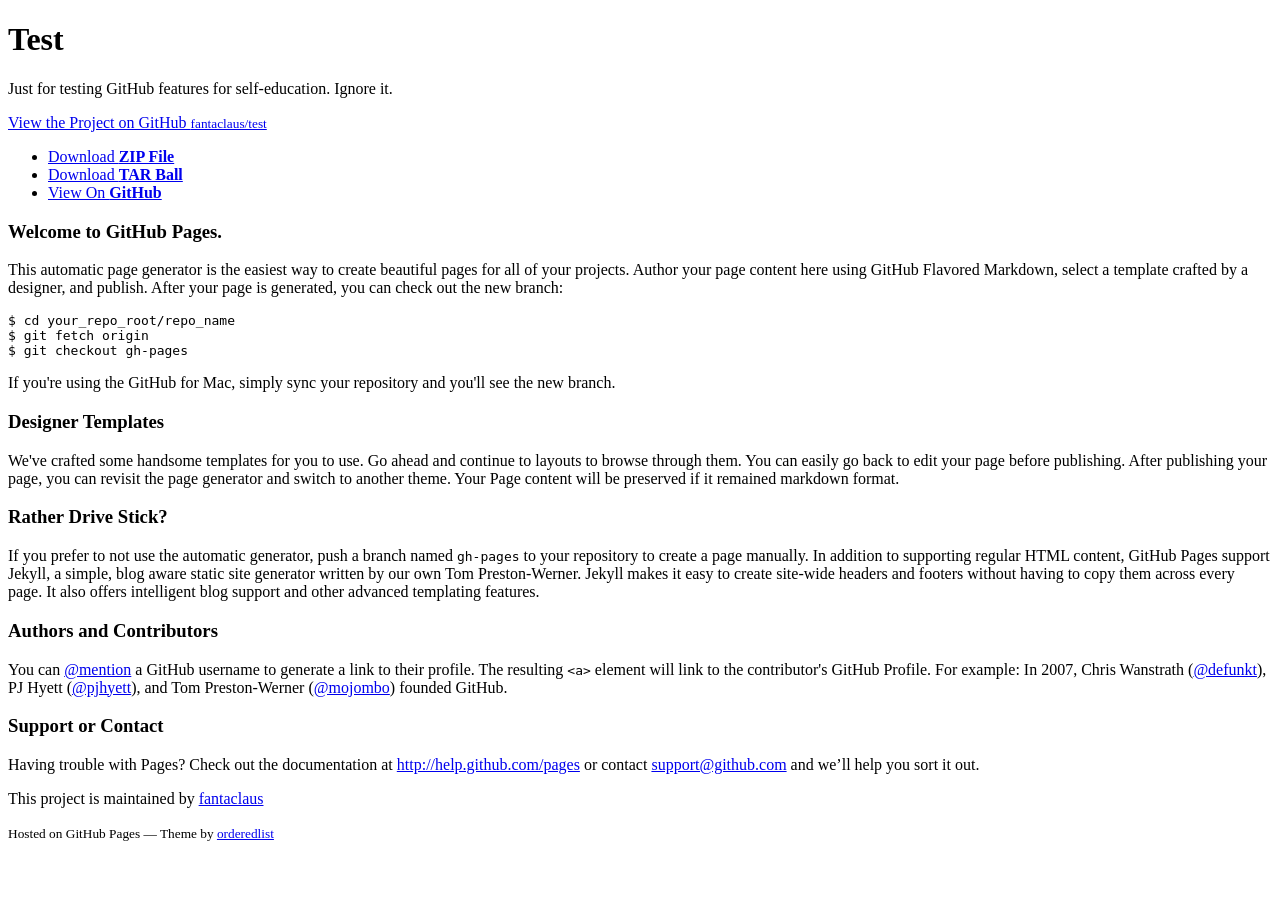
==== index.html @ 13d42951 "Create gh-pages branch via GitHub" ====
<!doctype html>
<html>
  <head>
    <meta charset="utf-8">
    <meta http-equiv="X-UA-Compatible" content="chrome=1">
    <title>Test by fantaclaus</title>

    <link rel="stylesheet" href="stylesheets/styles.css">
    <link rel="stylesheet" href="stylesheets/pygment_trac.css">
    <meta name="viewport" content="width=device-width, initial-scale=1, user-scalable=no">
    <!--[if lt IE 9]>
    <script src="//html5shiv.googlecode.com/svn/trunk/html5.js"></script>
    <![endif]-->
  </head>
  <body>
    <div class="wrapper">
      <header>
        <h1>Test</h1>
        <p>Just for testing GitHub features for self-education. Ignore it.</p>

        <p class="view"><a href="https://github.com/fantaclaus/test">View the Project on GitHub <small>fantaclaus/test</small></a></p>


        <ul>
          <li><a href="https://github.com/fantaclaus/test/zipball/master">Download <strong>ZIP File</strong></a></li>
          <li><a href="https://github.com/fantaclaus/test/tarball/master">Download <strong>TAR Ball</strong></a></li>
          <li><a href="https://github.com/fantaclaus/test">View On <strong>GitHub</strong></a></li>
        </ul>
      </header>
      <section>
        <h3>
<a name="welcome-to-github-pages" class="anchor" href="#welcome-to-github-pages"><span class="octicon octicon-link"></span></a>Welcome to GitHub Pages.</h3>

<p>This automatic page generator is the easiest way to create beautiful pages for all of your projects. Author your page content here using GitHub Flavored Markdown, select a template crafted by a designer, and publish. After your page is generated, you can check out the new branch:</p>

<pre><code>$ cd your_repo_root/repo_name
$ git fetch origin
$ git checkout gh-pages
</code></pre>

<p>If you're using the GitHub for Mac, simply sync your repository and you'll see the new branch.</p>

<h3>
<a name="designer-templates" class="anchor" href="#designer-templates"><span class="octicon octicon-link"></span></a>Designer Templates</h3>

<p>We've crafted some handsome templates for you to use. Go ahead and continue to layouts to browse through them. You can easily go back to edit your page before publishing. After publishing your page, you can revisit the page generator and switch to another theme. Your Page content will be preserved if it remained markdown format.</p>

<h3>
<a name="rather-drive-stick" class="anchor" href="#rather-drive-stick"><span class="octicon octicon-link"></span></a>Rather Drive Stick?</h3>

<p>If you prefer to not use the automatic generator, push a branch named <code>gh-pages</code> to your repository to create a page manually. In addition to supporting regular HTML content, GitHub Pages support Jekyll, a simple, blog aware static site generator written by our own Tom Preston-Werner. Jekyll makes it easy to create site-wide headers and footers without having to copy them across every page. It also offers intelligent blog support and other advanced templating features.</p>

<h3>
<a name="authors-and-contributors" class="anchor" href="#authors-and-contributors"><span class="octicon octicon-link"></span></a>Authors and Contributors</h3>

<p>You can <a href="https://github.com/blog/821" class="user-mention">@mention</a> a GitHub username to generate a link to their profile. The resulting <code>&lt;a&gt;</code> element will link to the contributor's GitHub Profile. For example: In 2007, Chris Wanstrath (<a href="https://github.com/defunkt" class="user-mention">@defunkt</a>), PJ Hyett (<a href="https://github.com/pjhyett" class="user-mention">@pjhyett</a>), and Tom Preston-Werner (<a href="https://github.com/mojombo" class="user-mention">@mojombo</a>) founded GitHub.</p>

<h3>
<a name="support-or-contact" class="anchor" href="#support-or-contact"><span class="octicon octicon-link"></span></a>Support or Contact</h3>

<p>Having trouble with Pages? Check out the documentation at <a href="http://help.github.com/pages">http://help.github.com/pages</a> or contact <a href="mailto:support@github.com">support@github.com</a> and we’ll help you sort it out.</p>
      </section>
      <footer>
        <p>This project is maintained by <a href="https://github.com/fantaclaus">fantaclaus</a></p>
        <p><small>Hosted on GitHub Pages &mdash; Theme by <a href="https://github.com/orderedlist">orderedlist</a></small></p>
      </footer>
    </div>
    <script src="javascripts/scale.fix.js"></script>
    
  </body>
</html>
---- stylesheets/pygment_trac.css ----
.highlight  { background: #ffffff; }
.highlight .c { color: #999988; font-style: italic } /* Comment */
.highlight .err { color: #a61717; background-color: #e3d2d2 } /* Error */
.highlight .k { font-weight: bold } /* Keyword */
.highlight .o { font-weight: bold } /* Operator */
.highlight .cm { color: #999988; font-style: italic } /* Comment.Multiline */
.highlight .cp { color: #999999; font-weight: bold } /* Comment.Preproc */
.highlight .c1 { color: #999988; font-style: italic } /* Comment.Single */
.highlight .cs { color: #999999; font-weight: bold; font-style: italic } /* Comment.Special */
.highlight .gd { color: #000000; background-color: #ffdddd } /* Generic.Deleted */
.highlight .gd .x { color: #000000; background-color: #ffaaaa } /* Generic.Deleted.Specific */
.highlight .ge { font-style: italic } /* Generic.Emph */
.highlight .gr { color: #aa0000 } /* Generic.Error */
.highlight .gh { color: #999999 } /* Generic.Heading */
.highlight .gi { color: #000000; background-color: #ddffdd } /* Generic.Inserted */
.highlight .gi .x { color: #000000; background-color: #aaffaa } /* Generic.Inserted.Specific */
.highlight .go { color: #888888 } /* Generic.Output */
.highlight .gp { color: #555555 } /* Generic.Prompt */
.highlight .gs { font-weight: bold } /* Generic.Strong */
.highlight .gu { color: #800080; font-weight: bold; } /* Generic.Subheading */
.highlight .gt { color: #aa0000 } /* Generic.Traceback */
.highlight .kc { font-weight: bold } /* Keyword.Constant */
.highlight .kd { font-weight: bold } /* Keyword.Declaration */
.highlight .kn { font-weight: bold } /* Keyword.Namespace */
.highlight .kp { font-weight: bold } /* Keyword.Pseudo */
.highlight .kr { font-weight: bold } /* Keyword.Reserved */
.highlight .kt { color: #445588; font-weight: bold } /* Keyword.Type */
.highlight .m { color: #009999 } /* Literal.Number */
.highlight .s { color: #d14 } /* Literal.String */
.highlight .na { color: #008080 } /* Name.Attribute */
.highlight .nb { color: #0086B3 } /* Name.Builtin */
.highlight .nc { color: #445588; font-weight: bold } /* Name.Class */
.highlight .no { color: #008080 } /* Name.Constant */
.highlight .ni { color: #800080 } /* Name.Entity */
.highlight .ne { color: #990000; font-weight: bold } /* Name.Exception */
.highlight .nf { color: #990000; font-weight: bold } /* Name.Function */
.highlight .nn { color: #555555 } /* Name.Namespace */
.highlight .nt { color: #000080 } /* Name.Tag */
.highlight .nv { color: #008080 } /* Name.Variable */
.highlight .ow { font-weight: bold } /* Operator.Word */
.highlight .w { color: #bbbbbb } /* Text.Whitespace */
.highlight .mf { color: #009999 } /* Literal.Number.Float */
.highlight .mh { color: #009999 } /* Literal.Number.Hex */
.highlight .mi { color: #009999 } /* Literal.Number.Integer */
.highlight .mo { color: #009999 } /* Literal.Number.Oct */
.highlight .sb { color: #d14 } /* Literal.String.Backtick */
.highlight .sc { color: #d14 } /* Literal.String.Char */
.highlight .sd { color: #d14 } /* Literal.String.Doc */
.highlight .s2 { color: #d14 } /* Literal.String.Double */
.highlight .se { color: #d14 } /* Literal.String.Escape */
.highlight .sh { color: #d14 } /* Literal.String.Heredoc */
.highlight .si { color: #d14 } /* Literal.String.Interpol */
.highlight .sx { color: #d14 } /* Literal.String.Other */
.highlight .sr { color: #009926 } /* Literal.String.Regex */
.highlight .s1 { color: #d14 } /* Literal.String.Single */
.highlight .ss { color: #990073 } /* Literal.String.Symbol */
.highlight .bp { color: #999999 } /* Name.Builtin.Pseudo */
.highlight .vc { color: #008080 } /* Name.Variable.Class */
.highlight .vg { color: #008080 } /* Name.Variable.Global */
.highlight .vi { color: #008080 } /* Name.Variable.Instance */
.highlight .il { color: #009999 } /* Literal.Number.Integer.Long */

.type-csharp .highlight .k { color: #0000FF }
.type-csharp .highlight .kt { color: #0000FF }
.type-csharp .highlight .nf { color: #000000; font-weight: normal }
.type-csharp .highlight .nc { color: #2B91AF }
.type-csharp .highlight .nn { color: #000000 }
.type-csharp .highlight .s { color: #A31515 }
.type-csharp .highlight .sc { color: #A31515 }
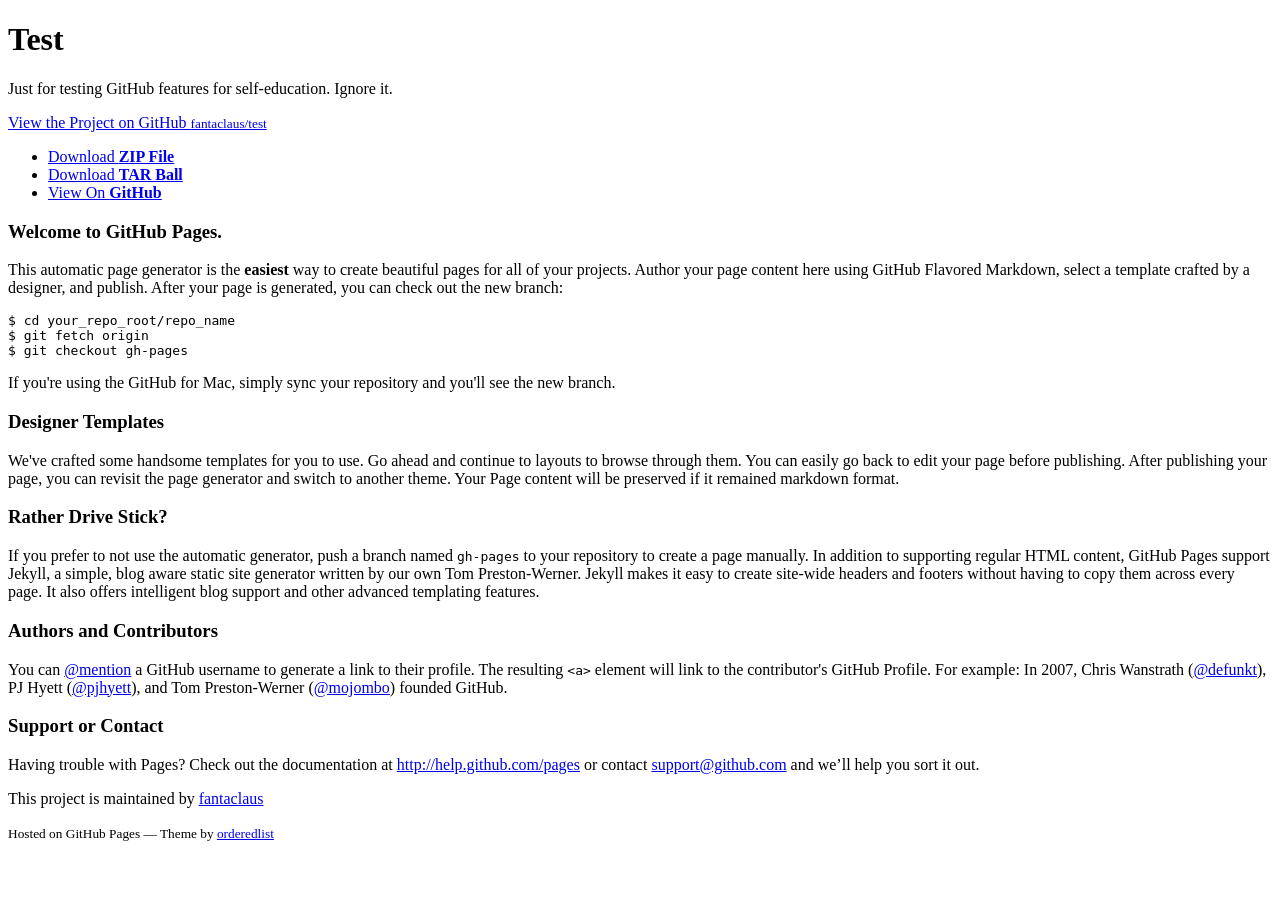
==== commit e56fb34e: "Update index.html" ====
--- a/index.html
+++ b/index.html
@@ -31,7 +31,7 @@
         <h3>
 <a name="welcome-to-github-pages" class="anchor" href="#welcome-to-github-pages"><span class="octicon octicon-link"></span></a>Welcome to GitHub Pages.</h3>
 
-<p>This automatic page generator is the easiest way to create beautiful pages for all of your projects. Author your page content here using GitHub Flavored Markdown, select a template crafted by a designer, and publish. After your page is generated, you can check out the new branch:</p>
+<p>This automatic page generator is the <b>easiest</b> way to create beautiful pages for all of your projects. Author your page content here using GitHub Flavored Markdown, select a template crafted by a designer, and publish. After your page is generated, you can check out the new branch:</p>
 
 <pre><code>$ cd your_repo_root/repo_name
 $ git fetch origin
@@ -68,4 +68,4 @@
     <script src="javascripts/scale.fix.js"></script>
     
   </body>
-</html>+</html>
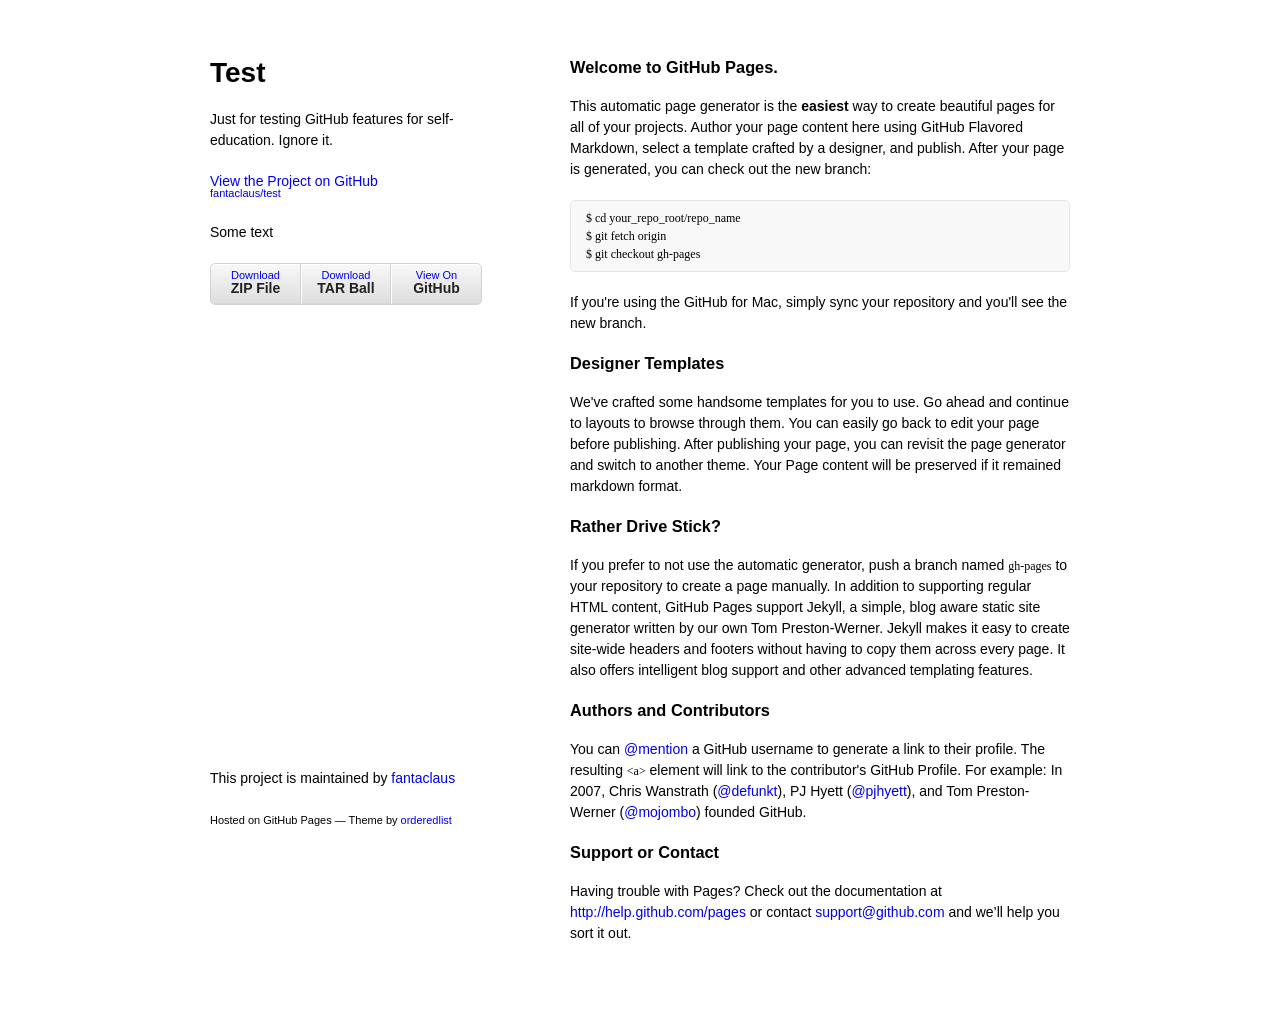
==== commit 363d84c9: "Update index.html" ====
--- a/index.html
+++ b/index.html
@@ -19,7 +19,7 @@
         <p>Just for testing GitHub features for self-education. Ignore it.</p>
 
         <p class="view"><a href="https://github.com/fantaclaus/test">View the Project on GitHub <small>fantaclaus/test</small></a></p>
-
+<p>Some text</p>
 
         <ul>
           <li><a href="https://github.com/fantaclaus/test/zipball/master">Download <strong>ZIP File</strong></a></li>
--- a/stylesheets/styles.css
+++ b/stylesheets/styles.css
@@ -0,0 +1,245 @@
+body {
+  padding:50px;
+  font:14px/1.5 "Helvetica Neue", Helvetica, Arial, sans-serif;
+}
+
+h1, h2, h3, h4, h5, h6 {
+  margin:0 0 20px;
+}
+
+p, ul, ol, table, pre, dl {
+  margin:0 0 20px;
+}
+
+h1, h2, h3 {
+  line-height:1.1;
+}
+
+h1 {
+  font-size:28px;
+}
+
+h2 {
+
+}
+
+h3, h4, h5, h6 {
+
+}
+
+a {
+  font-weight:400;
+  text-decoration:none;
+}
+
+a small {
+  font-size:11px;
+  margin-top:-0.6em;
+  display:block;
+}
+
+.wrapper {
+  width:860px;
+  margin:0 auto;
+}
+
+blockquote {
+  border-left:1px solid #e5e5e5;
+  margin:0;
+  padding:0 0 0 20px;
+  font-style:italic;
+}
+
+code, pre {
+  font-family:Monaco, Bitstream Vera Sans Mono, Lucida Console, Terminal;
+  font-size:12px;
+}
+
+pre {
+  padding:8px 15px;
+  background: #f8f8f8;  
+  border-radius:5px;
+  border:1px solid #e5e5e5;
+  overflow-x: auto;
+}
+
+table {
+  width:100%;
+  border-collapse:collapse;
+}
+
+th, td {
+  text-align:left;
+  padding:5px 10px;
+  border-bottom:1px solid #e5e5e5;
+}
+
+dt {
+  color:#444;
+  font-weight:700;
+}
+
+th {
+  color:#444;
+}
+
+img {
+  max-width:100%;
+}
+
+header {
+  width:270px;
+  float:left;
+  position:fixed;
+}
+
+header ul {
+  list-style:none;
+  height:40px;
+  
+  padding:0;
+  
+  background: #eee;
+  background: -moz-linear-gradient(top, #f8f8f8 0%, #dddddd 100%);
+  background: -webkit-gradient(linear, left top, left bottom, color-stop(0%,#f8f8f8), color-stop(100%,#dddddd));
+  background: -webkit-linear-gradient(top, #f8f8f8 0%,#dddddd 100%);
+  background: -o-linear-gradient(top, #f8f8f8 0%,#dddddd 100%);
+  background: -ms-linear-gradient(top, #f8f8f8 0%,#dddddd 100%);
+  background: linear-gradient(top, #f8f8f8 0%,#dddddd 100%);
+  
+  border-radius:5px;
+  border:1px solid #d2d2d2;
+  box-shadow:inset #fff 0 1px 0, inset rgba(0,0,0,0.03) 0 -1px 0;
+  width:270px;
+}
+
+header li {
+  width:89px;
+  float:left;
+  border-right:1px solid #d2d2d2;
+  height:40px;
+}
+
+header ul a {
+  line-height:1;
+  font-size:11px;
+  display:block;
+  text-align:center;
+  padding-top:6px;
+  height:40px;
+}
+
+strong {
+  color:#222;
+  font-weight:700;
+}
+
+header ul li + li {
+  width:88px;
+  border-left:1px solid #fff;
+}
+
+header ul li + li + li {
+  border-right:none;
+  width:89px;
+}
+
+header ul a strong {
+  font-size:14px;
+  display:block;
+}
+
+section {
+  width:500px;
+  float:right;
+  padding-bottom:50px;
+}
+
+small {
+  font-size:11px;
+}
+
+hr {
+  border:0;
+  background:#e5e5e5;
+  height:1px;
+  margin:0 0 20px;
+}
+
+footer {
+  width:270px;
+  float:left;
+  position:fixed;
+  bottom:50px;
+}
+
+@media print, screen and (max-width: 960px) {
+  
+  div.wrapper {
+    width:auto;
+    margin:0;
+  }
+  
+  header, section, footer {
+    float:none;
+    position:static;
+    width:auto;
+  }
+  
+  header {
+    padding-right:320px;
+  }
+  
+  section {
+    border:1px solid #e5e5e5;
+    border-width:1px 0;
+    padding:20px 0;
+    margin:0 0 20px;
+  }
+  
+  header a small {
+    display:inline;
+  }
+  
+  header ul {
+    position:absolute;
+    right:50px;
+    top:52px;
+  }
+}
+
+@media print, screen and (max-width: 720px) {
+  body {
+    word-wrap:break-word;
+  }
+  
+  header {
+    padding:0;
+  }
+  
+  header ul, header p.view {
+    position:static;
+  }
+  
+  pre, code {
+    word-wrap:normal;
+  }
+}
+
+@media print, screen and (max-width: 480px) {
+  body {
+    padding:15px;
+  }
+  
+  header ul {
+    display:none;
+  }
+}
+
+@media print {
+  body {
+    padding:0.4in;
+    font-size:12pt;
+    color:#444;
+  }
+}
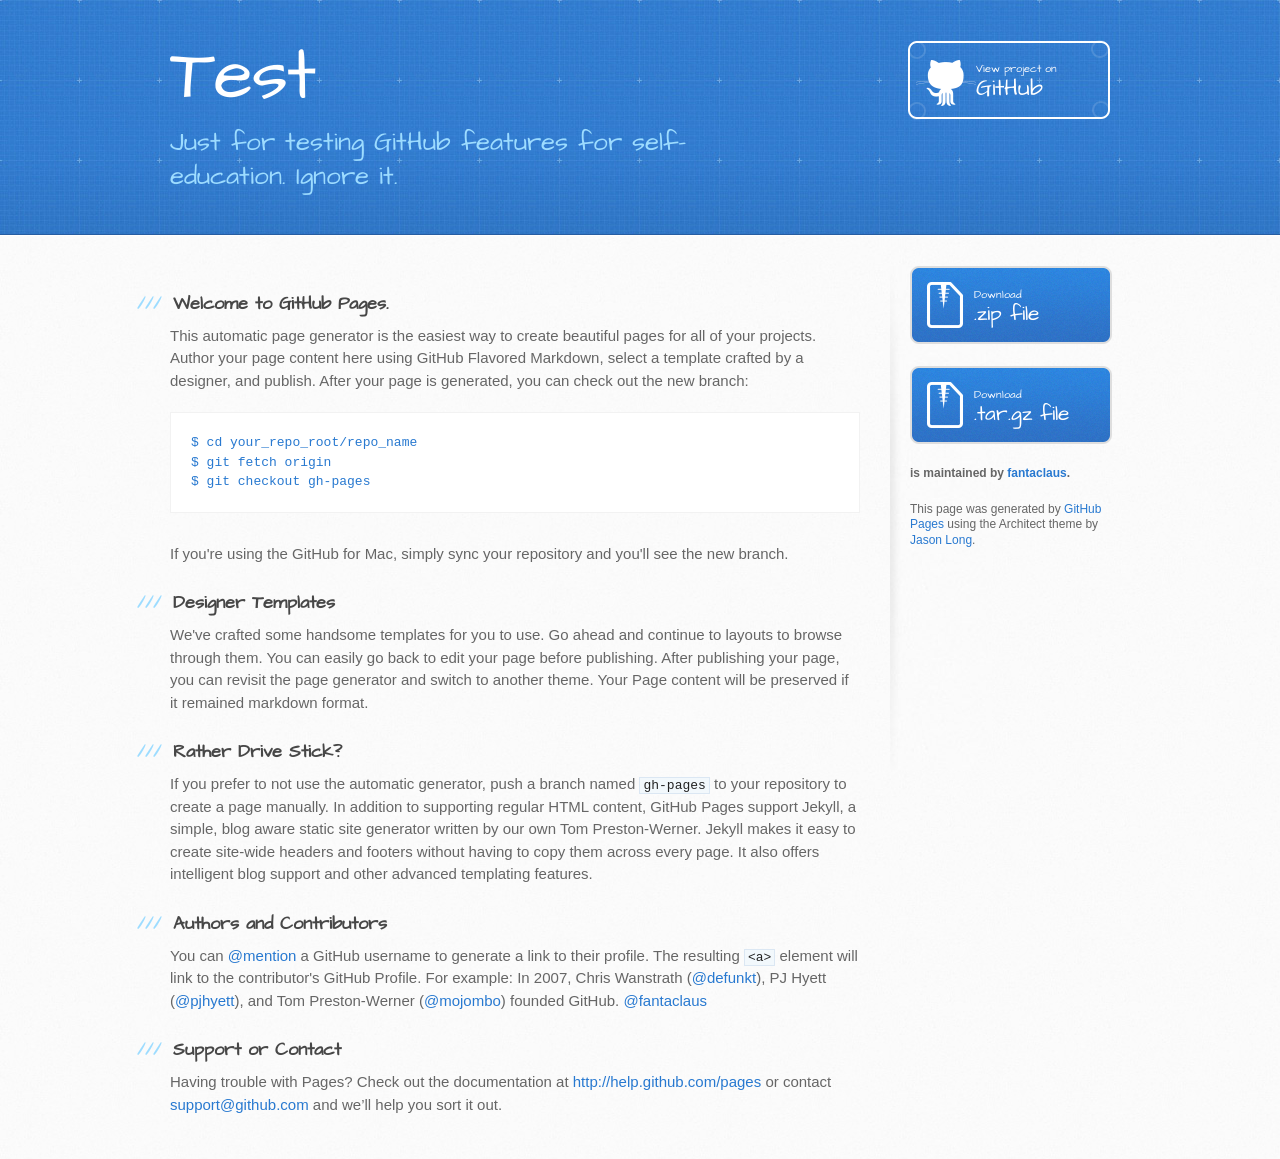
==== commit a4e566b4: "Create gh-pages branch via GitHub" ====
--- a/index.html
+++ b/index.html
@@ -1,37 +1,37 @@
-<!doctype html>
+<!DOCTYPE html>
 <html>
   <head>
-    <meta charset="utf-8">
+    <meta charset='utf-8'>
     <meta http-equiv="X-UA-Compatible" content="chrome=1">
-    <title>Test by fantaclaus</title>
+    <meta name="viewport" content="width=device-width, initial-scale=1, maximum-scale=1">
+    <link href='https://fonts.googleapis.com/css?family=Architects+Daughter' rel='stylesheet' type='text/css'>
+    <link rel="stylesheet" type="text/css" href="stylesheets/stylesheet.css" media="screen">
+    <link rel="stylesheet" type="text/css" href="stylesheets/pygment_trac.css" media="screen">
+    <link rel="stylesheet" type="text/css" href="stylesheets/print.css" media="print">
 
-    <link rel="stylesheet" href="stylesheets/styles.css">
-    <link rel="stylesheet" href="stylesheets/pygment_trac.css">
-    <meta name="viewport" content="width=device-width, initial-scale=1, user-scalable=no">
     <!--[if lt IE 9]>
     <script src="//html5shiv.googlecode.com/svn/trunk/html5.js"></script>
     <![endif]-->
+
+    <title>Test by fantaclaus</title>
   </head>
+
   <body>
-    <div class="wrapper">
-      <header>
+    <header>
+      <div class="inner">
         <h1>Test</h1>
-        <p>Just for testing GitHub features for self-education. Ignore it.</p>
+        <h2>Just for testing GitHub features for self-education. Ignore it.</h2>
+        <a href="https://github.com/fantaclaus/test" class="button"><small>View project on</small> GitHub</a>
+      </div>
+    </header>
 
-        <p class="view"><a href="https://github.com/fantaclaus/test">View the Project on GitHub <small>fantaclaus/test</small></a></p>
-<p>Some text</p>
-
-        <ul>
-          <li><a href="https://github.com/fantaclaus/test/zipball/master">Download <strong>ZIP File</strong></a></li>
-          <li><a href="https://github.com/fantaclaus/test/tarball/master">Download <strong>TAR Ball</strong></a></li>
-          <li><a href="https://github.com/fantaclaus/test">View On <strong>GitHub</strong></a></li>
-        </ul>
-      </header>
-      <section>
-        <h3>
+    <div id="content-wrapper">
+      <div class="inner clearfix">
+        <section id="main-content">
+          <h3>
 <a name="welcome-to-github-pages" class="anchor" href="#welcome-to-github-pages"><span class="octicon octicon-link"></span></a>Welcome to GitHub Pages.</h3>
 
-<p>This automatic page generator is the <b>easiest</b> way to create beautiful pages for all of your projects. Author your page content here using GitHub Flavored Markdown, select a template crafted by a designer, and publish. After your page is generated, you can check out the new branch:</p>
+<p>This automatic page generator is the easiest way to create beautiful pages for all of your projects. Author your page content here using GitHub Flavored Markdown, select a template crafted by a designer, and publish. After your page is generated, you can check out the new branch:</p>
 
 <pre><code>$ cd your_repo_root/repo_name
 $ git fetch origin
@@ -53,19 +53,31 @@
 <h3>
 <a name="authors-and-contributors" class="anchor" href="#authors-and-contributors"><span class="octicon octicon-link"></span></a>Authors and Contributors</h3>
 
-<p>You can <a href="https://github.com/blog/821" class="user-mention">@mention</a> a GitHub username to generate a link to their profile. The resulting <code>&lt;a&gt;</code> element will link to the contributor's GitHub Profile. For example: In 2007, Chris Wanstrath (<a href="https://github.com/defunkt" class="user-mention">@defunkt</a>), PJ Hyett (<a href="https://github.com/pjhyett" class="user-mention">@pjhyett</a>), and Tom Preston-Werner (<a href="https://github.com/mojombo" class="user-mention">@mojombo</a>) founded GitHub.</p>
+<p>You can <a href="https://github.com/blog/821" class="user-mention">@mention</a> a GitHub username to generate a link to their profile. The resulting <code>&lt;a&gt;</code> element will link to the contributor's GitHub Profile. For example: In 2007, Chris Wanstrath (<a href="https://github.com/defunkt" class="user-mention">@defunkt</a>), PJ Hyett (<a href="https://github.com/pjhyett" class="user-mention">@pjhyett</a>), and Tom Preston-Werner (<a href="https://github.com/mojombo" class="user-mention">@mojombo</a>) founded GitHub. <a href="https://github.com/fantaclaus" class="user-mention">@fantaclaus</a></p>
 
 <h3>
 <a name="support-or-contact" class="anchor" href="#support-or-contact"><span class="octicon octicon-link"></span></a>Support or Contact</h3>
 
 <p>Having trouble with Pages? Check out the documentation at <a href="http://help.github.com/pages">http://help.github.com/pages</a> or contact <a href="mailto:support@github.com">support@github.com</a> and we’ll help you sort it out.</p>
-      </section>
-      <footer>
-        <p>This project is maintained by <a href="https://github.com/fantaclaus">fantaclaus</a></p>
-        <p><small>Hosted on GitHub Pages &mdash; Theme by <a href="https://github.com/orderedlist">orderedlist</a></small></p>
-      </footer>
+        </section>
+
+        <aside id="sidebar">
+          <a href="https://github.com/fantaclaus/test/zipball/master" class="button">
+            <small>Download</small>
+            .zip file
+          </a>
+          <a href="https://github.com/fantaclaus/test/tarball/master" class="button">
+            <small>Download</small>
+            .tar.gz file
+          </a>
+
+          <p class="repo-owner"><a href="https://github.com/fantaclaus/test"></a> is maintained by <a href="https://github.com/fantaclaus">fantaclaus</a>.</p>
+
+          <p>This page was generated by <a href="https://pages.github.com">GitHub Pages</a> using the Architect theme by <a href="https://twitter.com/jasonlong">Jason Long</a>.</p>
+        </aside>
+      </div>
     </div>
-    <script src="javascripts/scale.fix.js"></script>
-    
+
+  
   </body>
 </html>
--- a/stylesheets/print.css
+++ b/stylesheets/print.css
@@ -0,0 +1,226 @@
+html, body, div, span, applet, object, iframe,
+h1, h2, h3, h4, h5, h6, p, blockquote, pre,
+a, abbr, acronym, address, big, cite, code,
+del, dfn, em, img, ins, kbd, q, s, samp,
+small, strike, strong, sub, sup, tt, var,
+b, u, i, center,
+dl, dt, dd, ol, ul, li,
+fieldset, form, label, legend,
+table, caption, tbody, tfoot, thead, tr, th, td,
+article, aside, canvas, details, embed, 
+figure, figcaption, footer, header, hgroup, 
+menu, nav, output, ruby, section, summary,
+time, mark, audio, video {
+  margin: 0;
+  padding: 0;
+  border: 0;
+  font-size: 100%;
+  font: inherit;
+  vertical-align: baseline;
+}
+/* HTML5 display-role reset for older browsers */
+article, aside, details, figcaption, figure, 
+footer, header, hgroup, menu, nav, section {
+  display: block;
+}
+body {
+  line-height: 1;
+}
+ol, ul {
+  list-style: none;
+}
+blockquote, q {
+  quotes: none;
+}
+blockquote:before, blockquote:after,
+q:before, q:after {
+  content: '';
+  content: none;
+}
+table {
+  border-collapse: collapse;
+  border-spacing: 0;
+}
+body {
+  font-size: 13px;
+  line-height: 1.5; 
+  font-family: 'Helvetica Neue', Helvetica, Arial, serif;
+  color: #000;
+}
+
+a {
+  color: #d5000d;
+  font-weight: bold;
+}
+
+header {
+  padding-top: 35px;
+  padding-bottom: 10px;
+}
+
+header h1 {
+  font-weight: bold;
+  letter-spacing: -1px;
+  font-size: 48px;
+  color: #303030;
+  line-height: 1.2;
+}
+
+header h2 {
+  letter-spacing: -1px;
+  font-size: 24px;
+  color: #aaa;
+  font-weight: normal;
+  line-height: 1.3;
+}
+#downloads {
+  display: none;
+}
+#main_content {
+  padding-top: 20px;
+}
+
+code, pre {
+  font-family: Monaco, "Bitstream Vera Sans Mono", "Lucida Console", Terminal;
+  color: #222;
+  margin-bottom: 30px;
+  font-size: 12px;
+}
+
+code {
+  padding: 0 3px;
+}
+
+pre {
+  border: solid 1px #ddd;
+  padding: 20px;
+  overflow: auto;
+}
+pre code {
+  padding: 0;
+}
+
+ul, ol, dl {
+  margin-bottom: 20px;
+}
+
+
+/* COMMON STYLES */
+
+table {
+  width: 100%;
+  border: 1px solid #ebebeb;
+}
+
+th {
+  font-weight: 500;
+}
+
+td {
+  border: 1px solid #ebebeb;
+  text-align: center; 
+  font-weight: 300;
+}
+
+form {
+  background: #f2f2f2;
+  padding: 20px;
+  
+}
+
+
+/* GENERAL ELEMENT TYPE STYLES */
+
+h1 {
+  font-size: 2.8em;
+} 
+
+h2 {
+  font-size: 22px;
+  font-weight: bold;
+  color: #303030;
+  margin-bottom: 8px;
+} 
+
+h3 {
+  color: #d5000d;
+  font-size: 18px;
+  font-weight: bold;
+  margin-bottom: 8px;
+} 
+ 
+h4 {
+  font-size: 16px;
+  color: #303030;
+  font-weight: bold;
+} 
+
+h5 {
+  font-size: 1em;
+  color: #303030;
+} 
+
+h6 {
+  font-size: .8em;
+  color: #303030;
+} 
+
+p {
+  font-weight: 300;
+  margin-bottom: 20px;
+}
+ 
+a {
+  text-decoration: none;
+}
+
+p a {
+  font-weight: 400;
+}
+
+blockquote {
+  font-size: 1.6em;
+  border-left: 10px solid #e9e9e9;
+  margin-bottom: 20px;
+  padding: 0 0 0 30px;
+}
+
+ul li {
+  list-style: disc inside;
+  padding-left: 20px;
+}
+
+ol li {
+  list-style: decimal inside;
+  padding-left: 3px;
+}
+
+dl dd {
+  font-style: italic;
+  font-weight: 100;
+}
+
+footer {
+  margin-top: 40px;
+  padding-top: 20px;
+  padding-bottom: 30px;
+  font-size: 13px;
+  color: #aaa;
+}
+
+footer a {
+  color: #666;
+}
+
+/* MISC */
+.clearfix:after {
+  clear: both;
+  content: '.';
+  display: block;
+  visibility: hidden;
+  height: 0;
+}
+
+.clearfix {display: inline-block;}
+* html .clearfix {height: 1%;}
+.clearfix {display: block;}
